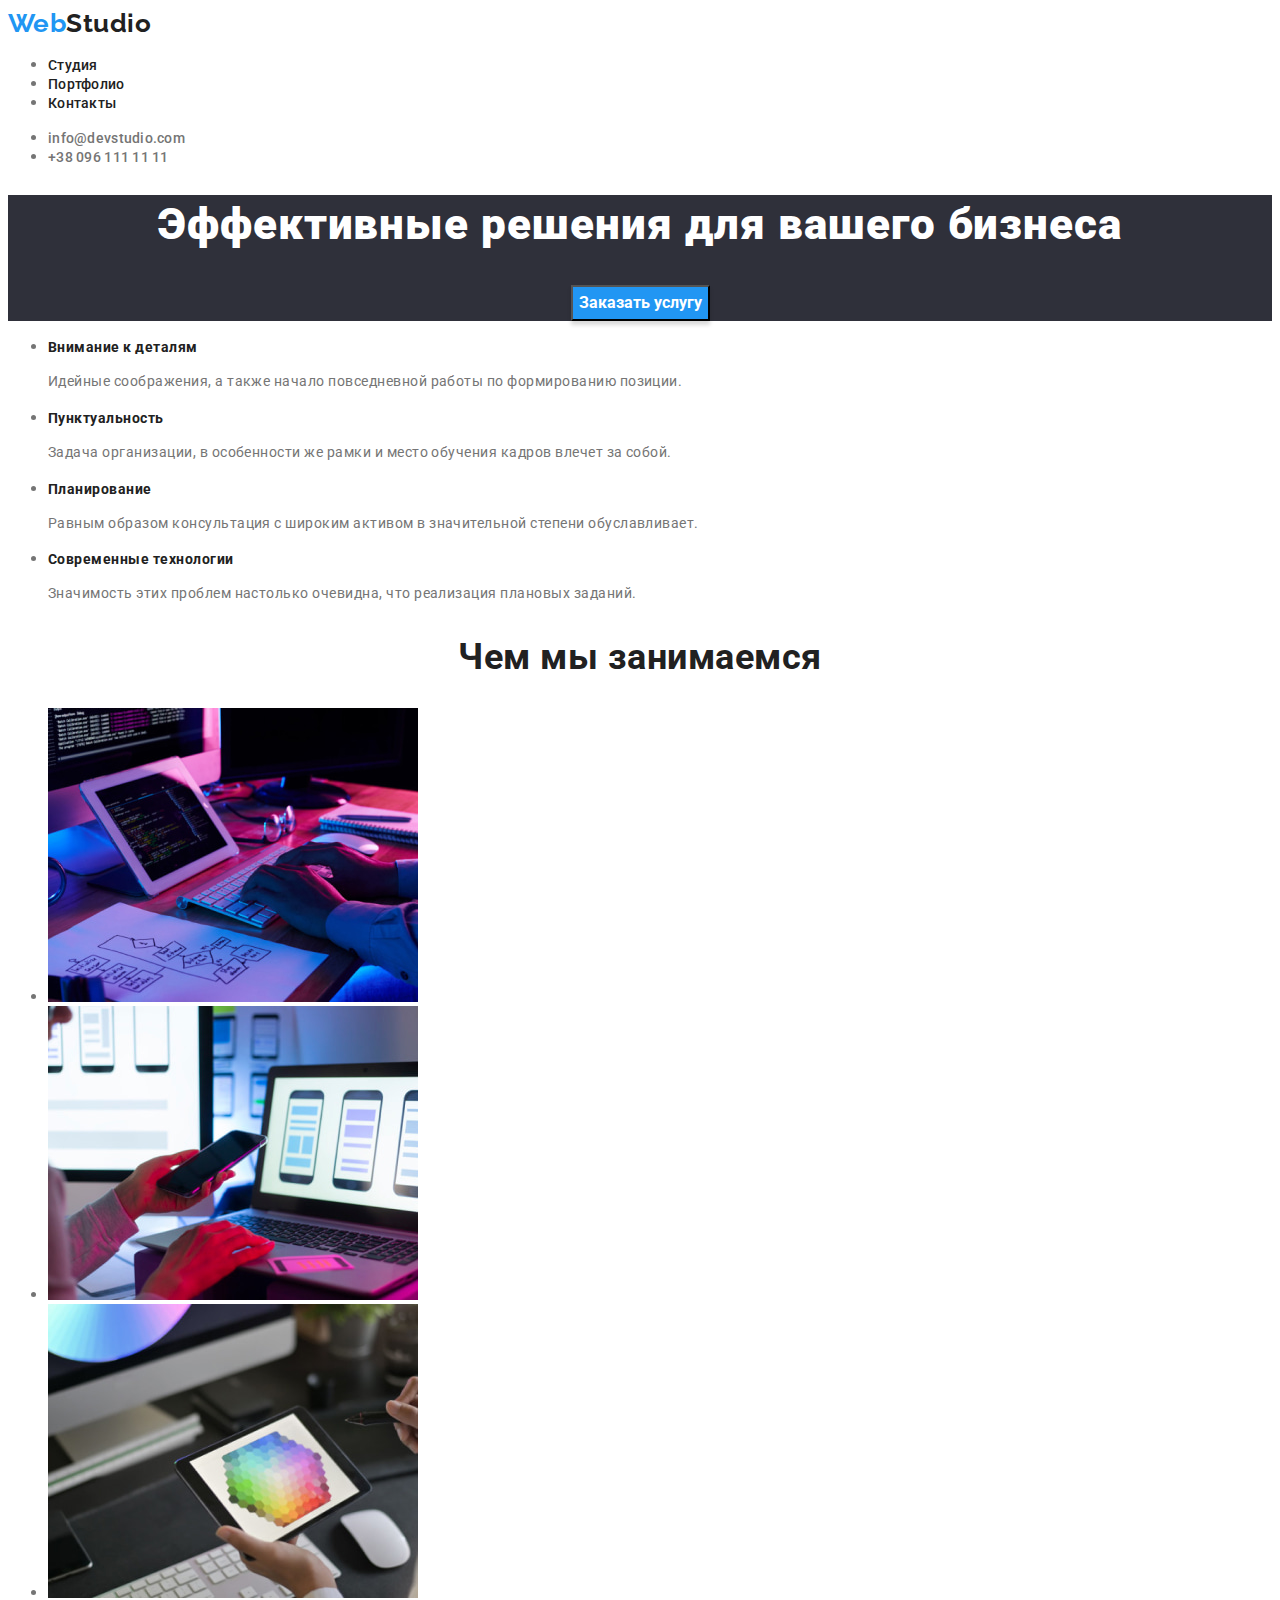
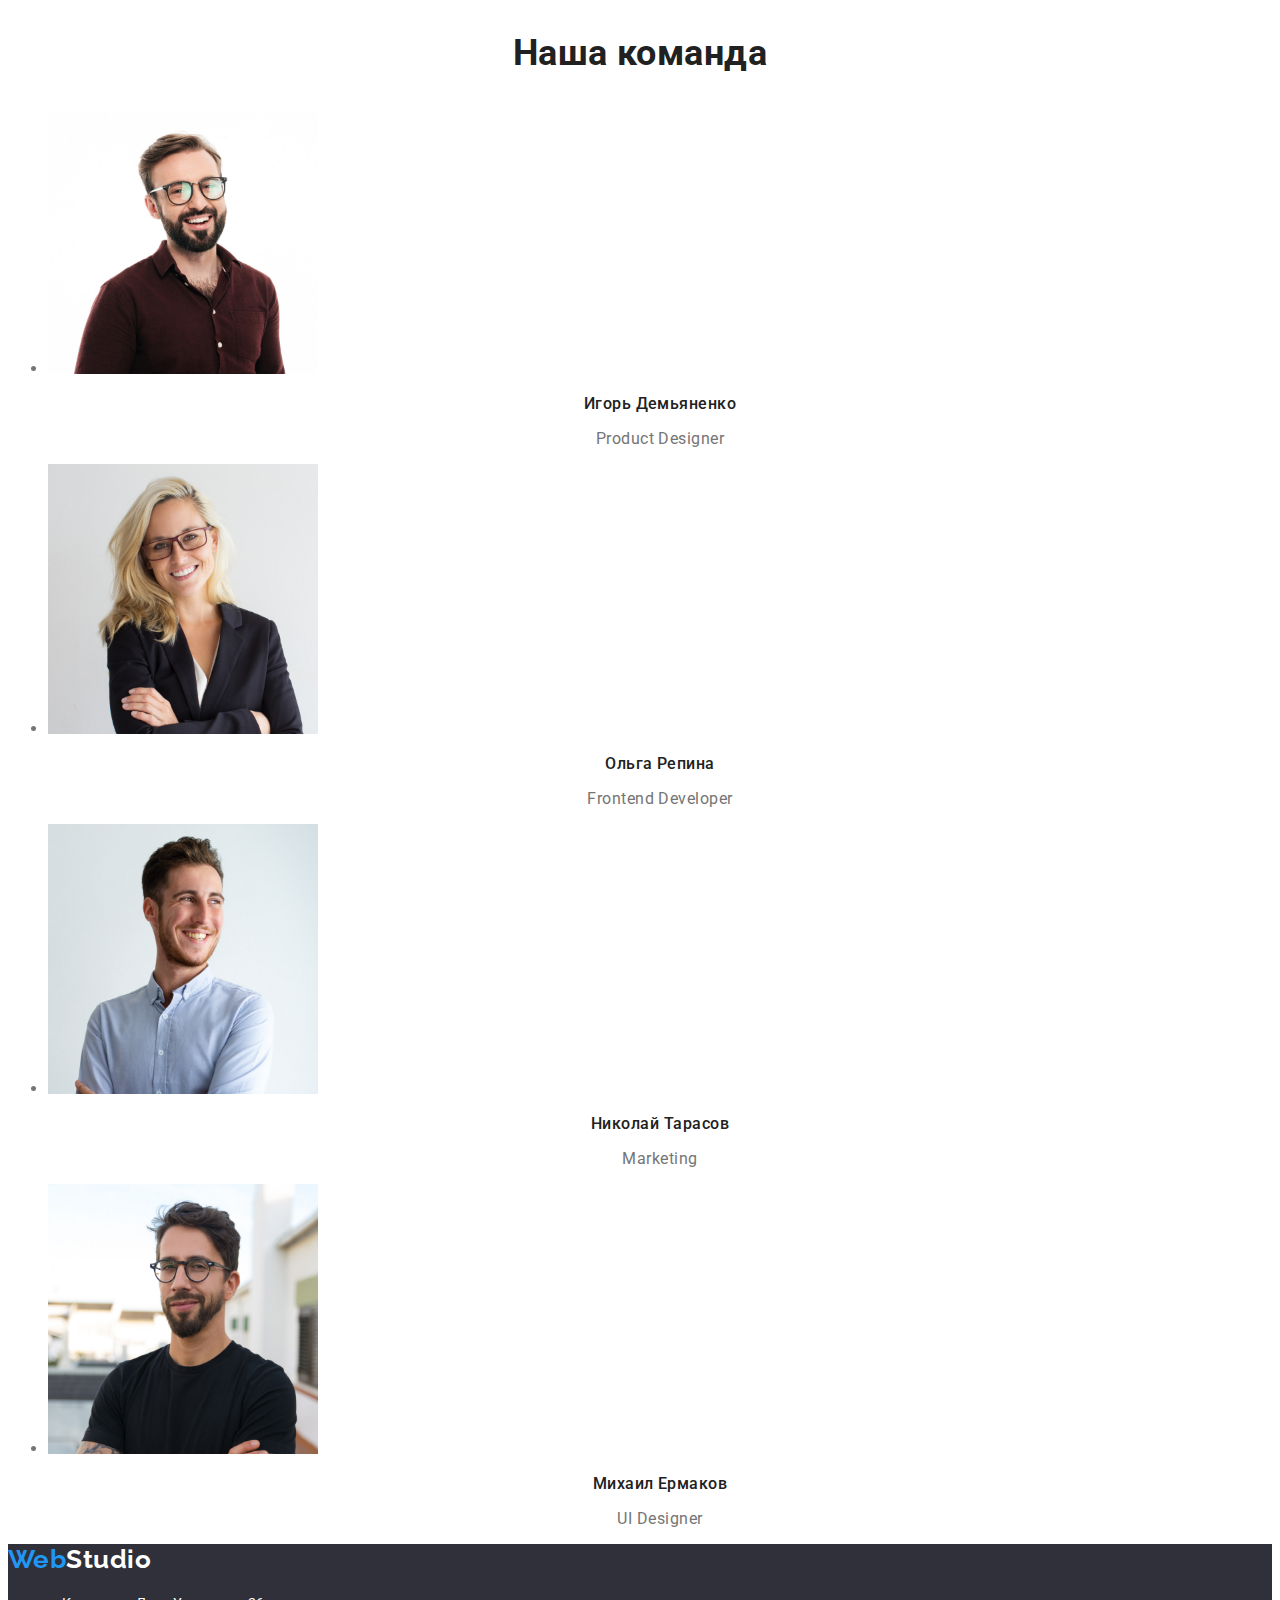
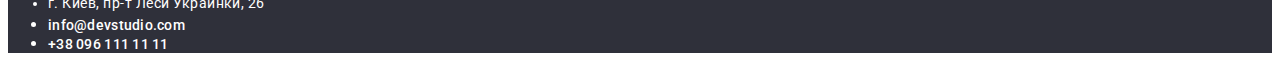
==== index.html @ 2010a7c2 "Initial commit" ====
<!DOCTYPE html>
<html lang="ru">
<head>
    <meta charset="UTF-8">
    <meta http-equiv="X-UA-Compatible" content="IE=edge">
    <meta name="viewport" content="width=device-width, initial-scale=1.0">
    <title>Module 1</title>
    <link rel="preconnect" href="https://fonts.googleapis.com">
    <link rel="preconnect" href="https://fonts.gstatic.com" crossorigin>
    <link href="https://fonts.googleapis.com/css2?family=Raleway:wght@700&family=Roboto:wght@400;500;700;900&display=swap"
        rel="stylesheet">
    <link rel="stylesheet" href="/css/styles.css">
</head>
<body>
    <header class="header">
        <nav class="navi">
            <a href="./index.html" lang="en" class="header-logo"><span class="header-logo-first-part">Web</span><span class="header-logo-second-part">Studio</span></a>
            <ul class="navi-list">
                <li class="navi-item"><a href="/index.html" class="navi-item-link">Студия</a></li>
                <li class="navi-item"><a href="/portfolio.html" class="navi-item-link">Портфолио</a></li>
                <li class="navi-item"><a href="" class="navi-item-link">Контакты</a></li>
            </ul>
        </nav>
        <ul class="navi-contact">
            <li class="navi-contact-item"><a href="mailto:info@devstudio.com" class="navi-contact-mail">info@devstudio.com</a></li>
            <li class="navi-contact-item"><a href="tel:+380961111111" class="navi-contact-tel">+38 096 111 11 11</a></li>
        </ul>
    </header>

    <main>
        <!--Hero-->
        <section class="hero">
            <h1 class="hero-title">Эффективные решения для вашего бизнеса</h1>
            <button type="button" class="hero-btn">Заказать услугу</button>
        </section>

        <!--Hang-->
        <section class="hang">
            <h2 hidden class="hang-title">Особенности</h2>
            <ul class="hang-list">
                <li class="hang-item">
                    <h3 class="hang-subtitle">Внимание к деталям</h3>
                    <p class="hang-item-text">Идейные соображения, а также начало повседневной работы по формированию позиции.</p>
                </li>
                <li class="hang-item">
                    <h3 class="hang-subtitle">Пунктуальность</h3>
                    <p class="hang-item-text">Задача организации, в особенности же рамки и место обучения кадров влечет за собой.</p>
                </li>
                <li class="hang-item">
                    <h3 class="hang-subtitle">Планирование</h3>
                    <p class="hang-item-text">Равным образом консультация с широким активом в значительной степени обуславливает.</p>
                </li>
                <li class="hang-item">
                    <h3 class="hang-subtitle">Современные технологии</h3>
                    <p class="hang-item-text">Значимость этих проблем настолько очевидна, что реализация плановых заданий.</p>
                </li>
            </ul>
        </section>
        
        <!--Product-->
        <section class="product">
            <h2 class="product-title">Чем мы занимаемся</h2>
            <ul class="product-list">
                <li class="product-item"><img src="./images/img1.jpg" alt="работа на компьютере" width="370" height="294" class="product-item-img"></li>
                <li class="product-item"><img src="./images/img2.jpg" alt="работа на телефоне" width="370" height="294" class="product-item-img"></li>
                <li class="product-item"><img src="./images/img3.jpg" alt="работа на планшете" width="370" height="294" class="product-item-img"></li>
            </ul>
        </section>

        <!--Our team-->
        <section class="team">
            <h2 class="team-title">Наша команда</h2>
            <ul class="team-list">
                <li class="team-item">
                    <img src="./images/img4.jpg" alt="Фото Игорь" width="270" height="270" class="teammate-photo">
                    <h3  class="teammate-name">Игорь Демьяненко</h3>
                    <p  class="teammate-major">Product Designer</p>
                </li>
                <li>
                    <img src="./images/img5.jpg" alt="Фото Ольга" width="270" height="270" class="teammate-photo">
                    <h3 class="teammate-name">Ольга Репина</h3>
                    <p class="teammate-major">Frontend Developer</p>
                </li>
                <li>
                    <img src="./images/img6.jpg" alt="Фото Николай" width="270" height="270" class="teammate-photo">
                    <h3 class="teammate-name">Николай Тарасов</h3>
                    <p class="teammate-major">Marketing</p>
                </li>
                <li>
                    <img src="./images/img7.jpg" alt="Фото Михаил" width="270" height="270" class="teammate-photo">
                    <h3 class="teammate-name">Михаил Ермаков</h3>
                    <p class="teammate-major">UI Designer</p>
                </li>
            </ul>
        </section>

    </main>

    <footer class="footer">
        <a href="./index.html" lang="en" class="footer-logo"><span class="footer-logo-first-part">Web</span><span class="footer-logo-second-part">Studio</span></a>
            <address class="footer-contacts">
                <ul class="footer-list">
                    <li class="footer-address">г. Киев, пр-т Леси Украинки, 26</li>
                    <li><a href="mailto:info@devstudio.com" class="footer-mail">info@devstudio.com</a></li>
                    <li><a href="tel:+380961111111" class="footer-tel">+38 096 111 11 11</a></li> 
                </ul>
            </address>
    </footer>
</body>
</html>
---- css/styles.css ----
:root {
  /* Основные шрифты */
  --main-font: "Roboto", sans-serif;
  --secondary-font: "Raleway", sans-serif;

  /* Основные цвета */
  --primery-text-color: #757575;
  --primery-white-color: #ffffff;
  --primery-title-color: #212121;
  --accent-color: #2196f3;
  --secondary-bg-color: #2F303A;
}
body {
  background-color: var(--primery-white-color);
  color: var(--primery-text-color);
  font-family: var(--main-font);
  letter-spacing: 0.03em;
  text-decoration: none;
}
/* Seite nav */
.header-logo {
  font-family: var(--secondary-font);
  font-size: 26px;
  font-weight: 700;
  line-height: 1.19;
  text-decoration: none;
}
.header-logo-first-part {
  color: var(--accent-color);
}
.header-logo-second-part {
  color: var(--primery-title-color);
}
.navi-item-link {
  color: var(--primery-title-color);
  font-family: var(--main-font);
  font-size: 14px;
  font-weight: 500;
  line-height: 1.14;
  letter-spacing: 0.02em;
  text-decoration: none;
}
.navi-item-link:hover,
.navi-item-link:focus {
  color: var(--accent-color);
}
.navi-contact-mail,
.navi-contact-tel {
  color: var(--primery-text-color);
  font-size: 14px;
  font-weight: 500;
  line-height: 1.14;
  letter-spacing: 0.02em;
  text-decoration: none;
}
.navi-contact-mail:hover,
.navi-contact-mail:focus,
.navi-contact-tel:hover,
.navi-contact-tel:focus {
  color: var(--accent-color);
}
/* Hero */
.hero{
    background-color: var(--secondary-bg-color);
    letter-spacing: 0.06em;
    text-align: center;
    color: var(--primery-white-color);
}
.hero-title {
    font-size: 44px;
    font-weight: 900;
    line-height: 1.36;
}
.hero-btn {
    background-color: var(--accent-color);
    color: var(--primery-white-color);
    font-family: inherit;
    font-size: 16px;
    font-weight: 700;
    line-height: 1.88;
    box-shadow: 0px 4px 4px rgba(0, 0, 0, 0.15);
    cursor: pointer;
}
/* Hang */
.hang-subtitle {
    color: var(--primery-title-color);
    font-family: Roboto;
    font-size: 14px;
    font-weight: 700;
    line-height: 1.14;
}
.hang-item-text { 
    font-size: 14px;
    font-weight: 400;
    line-height: 1.71;
}
/* Product */
.product-title {
    color: var(--primery-title-color);
    font-size: 36px;
    font-weight: 700;
    line-height: 1.17;
    text-align: center;
}
/* Our team */
.team-title {
    color: var(--primery-title-color);
    font-size: 36px;
    font-weight: 700;
    line-height: 42px;
    text-align: center;
}
.teammate-name {
    color: var(--primery-title-color);
    font-size: 16px;
    font-weight: 500;
    line-height: 1.19;
    text-align: center;
}
.teammate-major {
    font-size: 16px;
    line-height: 1.19;
    text-align: center;
}
/* Page */
.page-filters-btn {
    background-color: #F5F4FA;
    color: var(--primery-title-color);
    cursor: pointer;   
    font-size: 16px;
    font-weight: 500;
    line-height: 1.63;
    text-align: center;
}
.page-filters-btn:hover,
.page-filters-btn:focus {
    background-color: var(--accent-color);
    color: var(--primery-white-color);
}
.page-item-link {
    text-decoration: none;
}
.page-subtitle {
    color: var(--primery-title-color);
    font-size: 18px;
    font-weight: 700;
    line-height: 2;
    letter-spacing: 0.06em;
}
.page-text {
    color: var(--primery-text-color);
    font-size: 16px;
    font-weight: 400;
    line-height: 1.89;
}
/* Footer */
.footer {
    background-color: var(--secondary-bg-color);
    color: var(--primery-white-color);
    
}
.footer-logo {
    font-family: var(--secondary-font);
    font-size: 26px;
    font-weight: 700;
    line-height: 1.19;
    text-decoration: none;
}
.footer-logo-first-part {
    color: var(--accent-color);
}
.footer-logo-second-part {
    color: var(--primery-white-color);
}
.footer-contacts {
    font-style: normal;
}
.footer-address {
    color: rgba(255, 255, 255, 0,6);
    font-size: 14px;
    line-height: 24px;
}
.footer-mail,
.footer-tel {
    color:var(--primery-white-color);
    font-size: 14px;
    font-weight: 500;
    line-height: 1.14;
    letter-spacing: 0.02em;
    text-decoration: none;
}
.footer-mail:hover,
.footer-mail:focus,
.footer-tel:hover,
.footer-tel:focus {
    color: var(--accent-color);
}
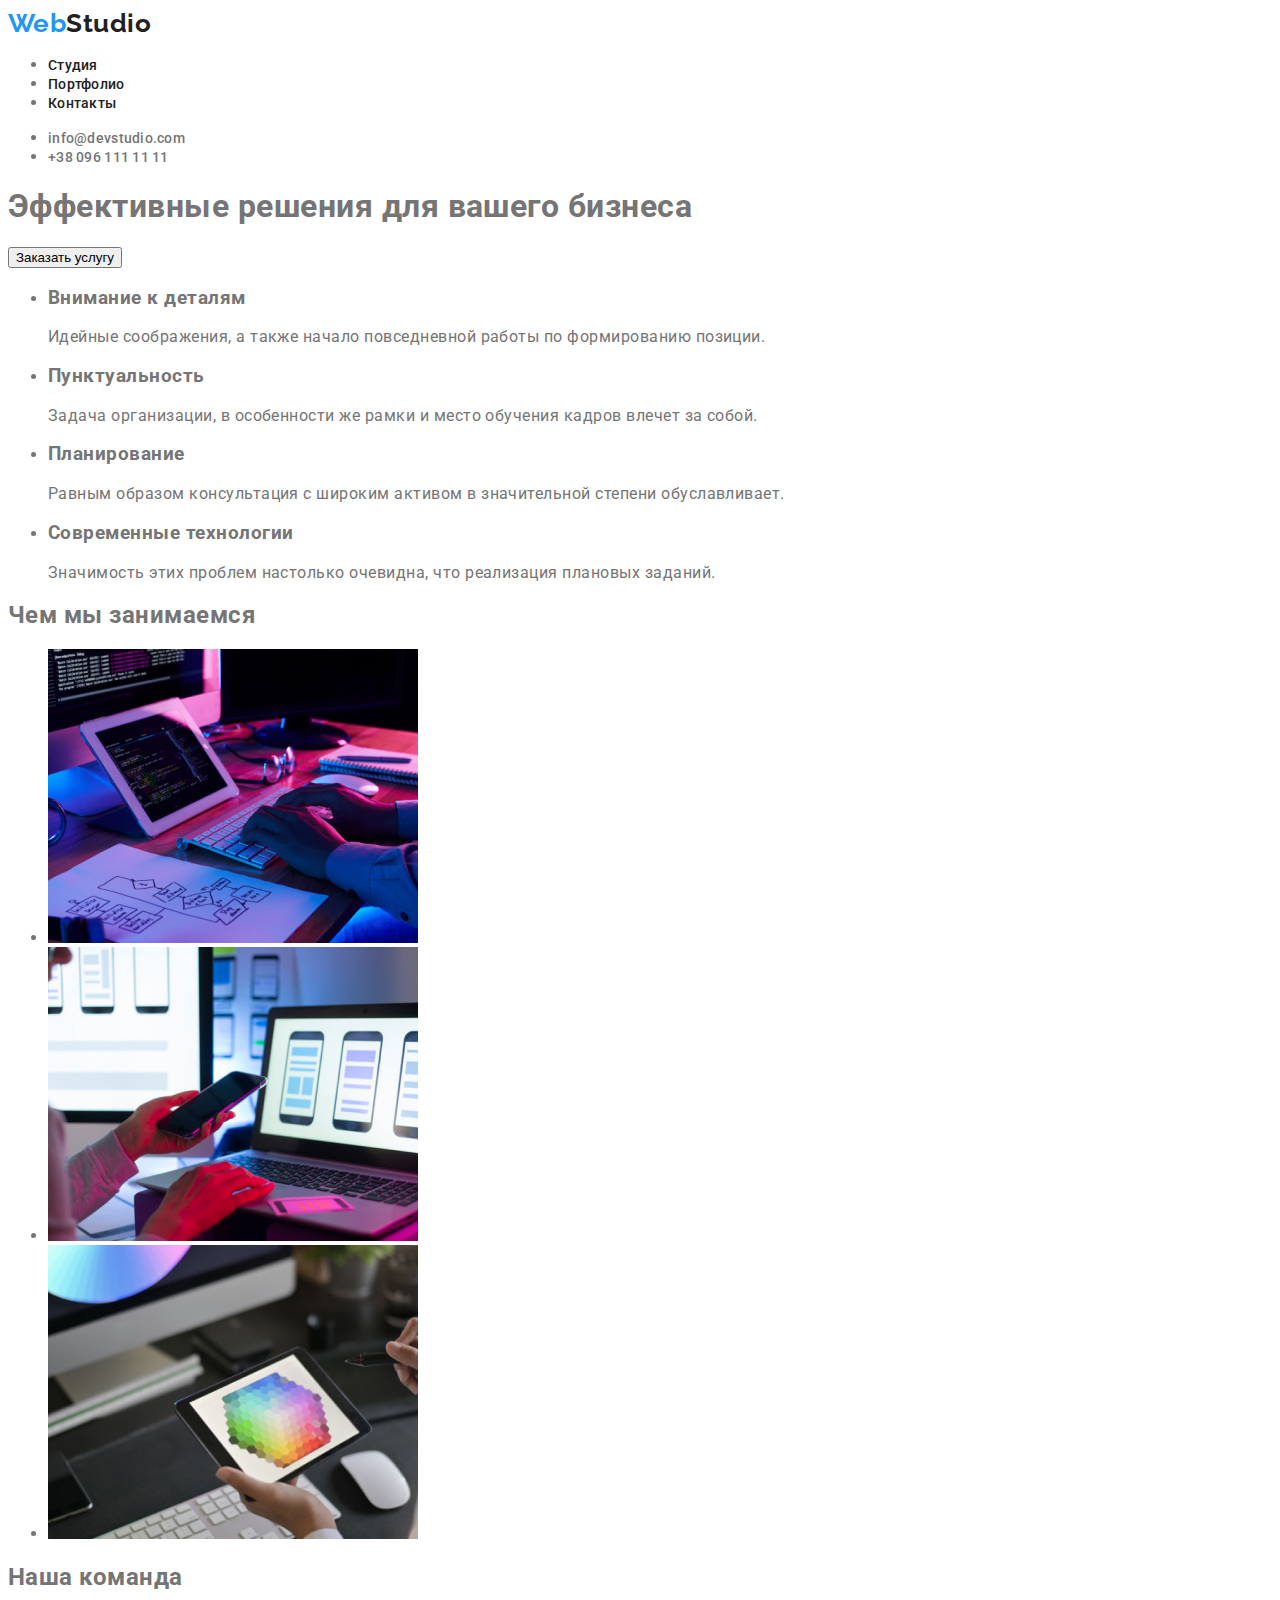
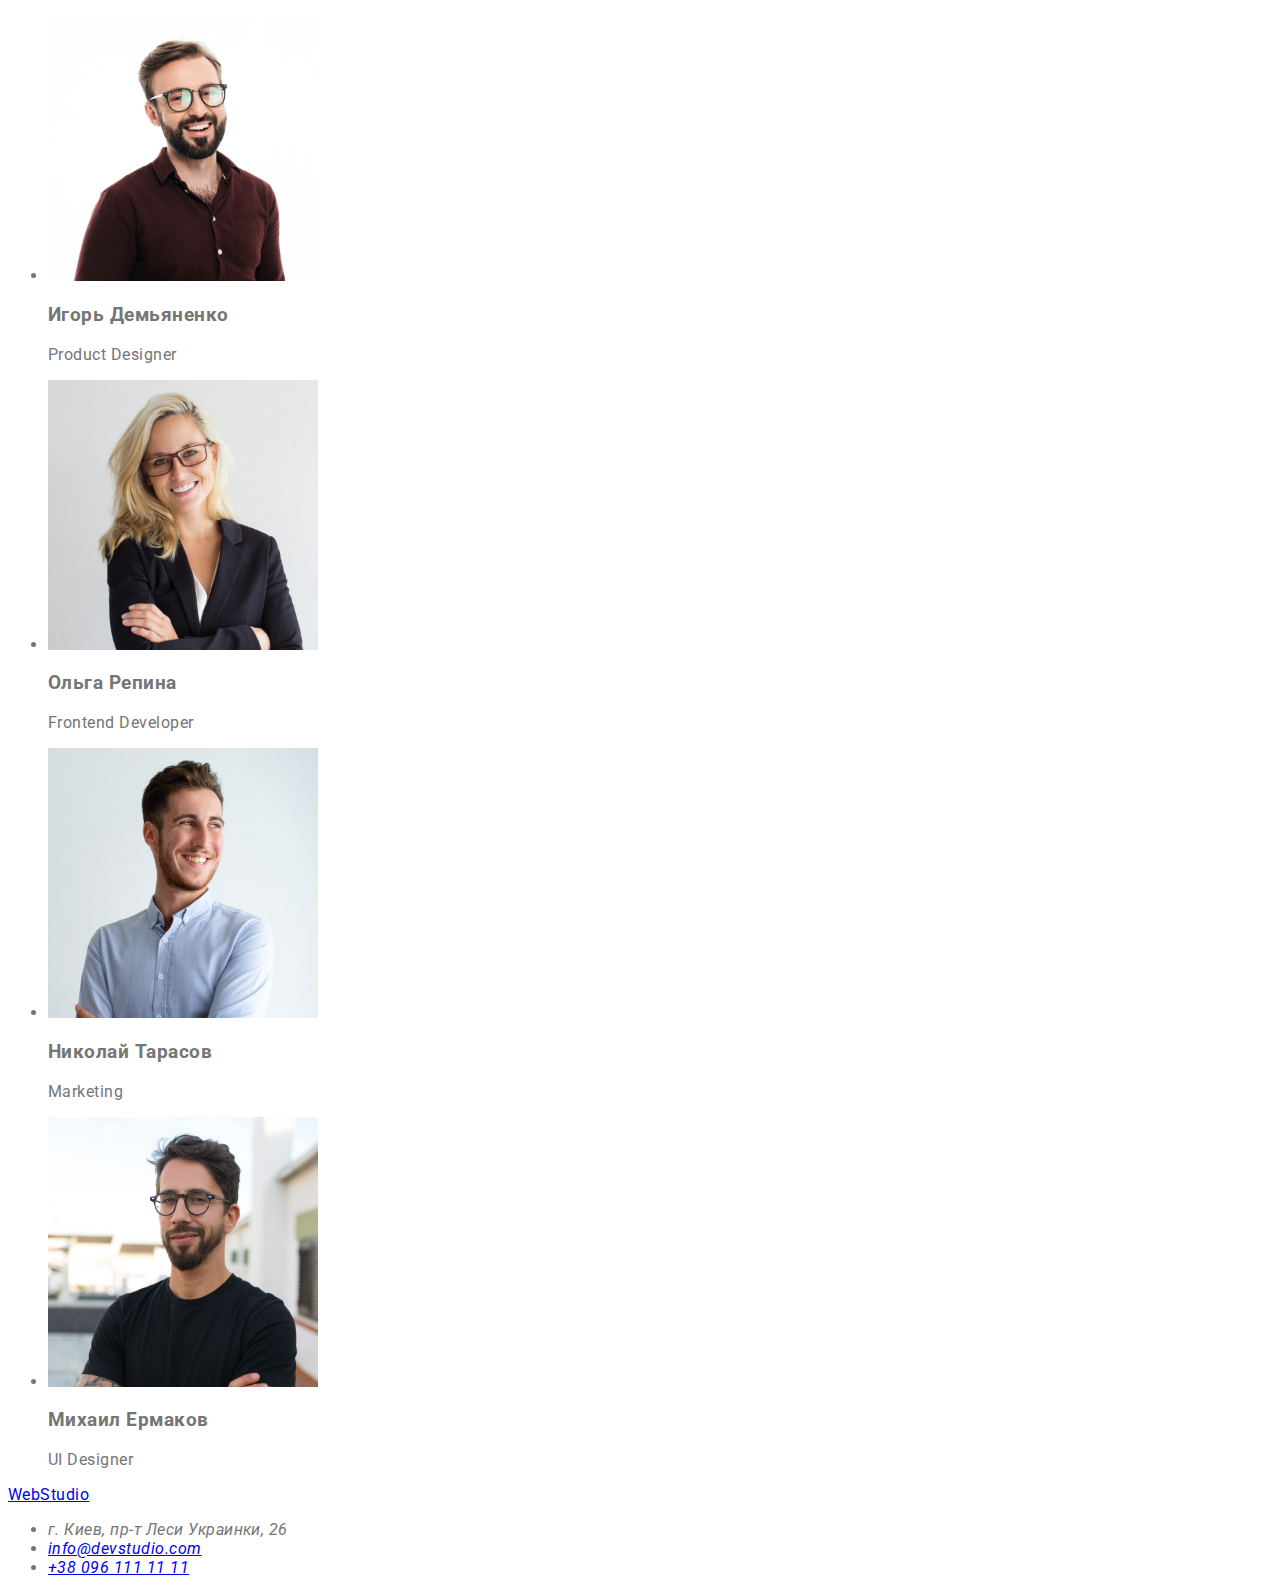
==== commit 5053fb7e: "current" ====
--- a/index.html
+++ b/index.html
@@ -16,7 +16,7 @@
         <nav class="navi">
             <a href="./index.html" lang="en" class="header-logo"><span class="header-logo-first-part">Web</span><span class="header-logo-second-part">Studio</span></a>
             <ul class="navi-list">
-                <li class="navi-item"><a href="/index.html" class="navi-item-link">Студия</a></li>
+                <li class="navi-item"><a href="/index.html" class="navi-item-link ">Студия</a></li>
                 <li class="navi-item"><a href="/portfolio.html" class="navi-item-link">Портфолио</a></li>
                 <li class="navi-item"><a href="" class="navi-item-link">Контакты</a></li>
             </ul>
--- a/css/styles.css
+++ b/css/styles.css
@@ -59,6 +59,8 @@
 .navi-contact-tel:focus {
   color: var(--accent-color);
 }
+.navi-list .navi-item-link.current {
+    color: var(--accent-color);
 /* Hero */
 .hero{
     background-color: var(--secondary-bg-color);
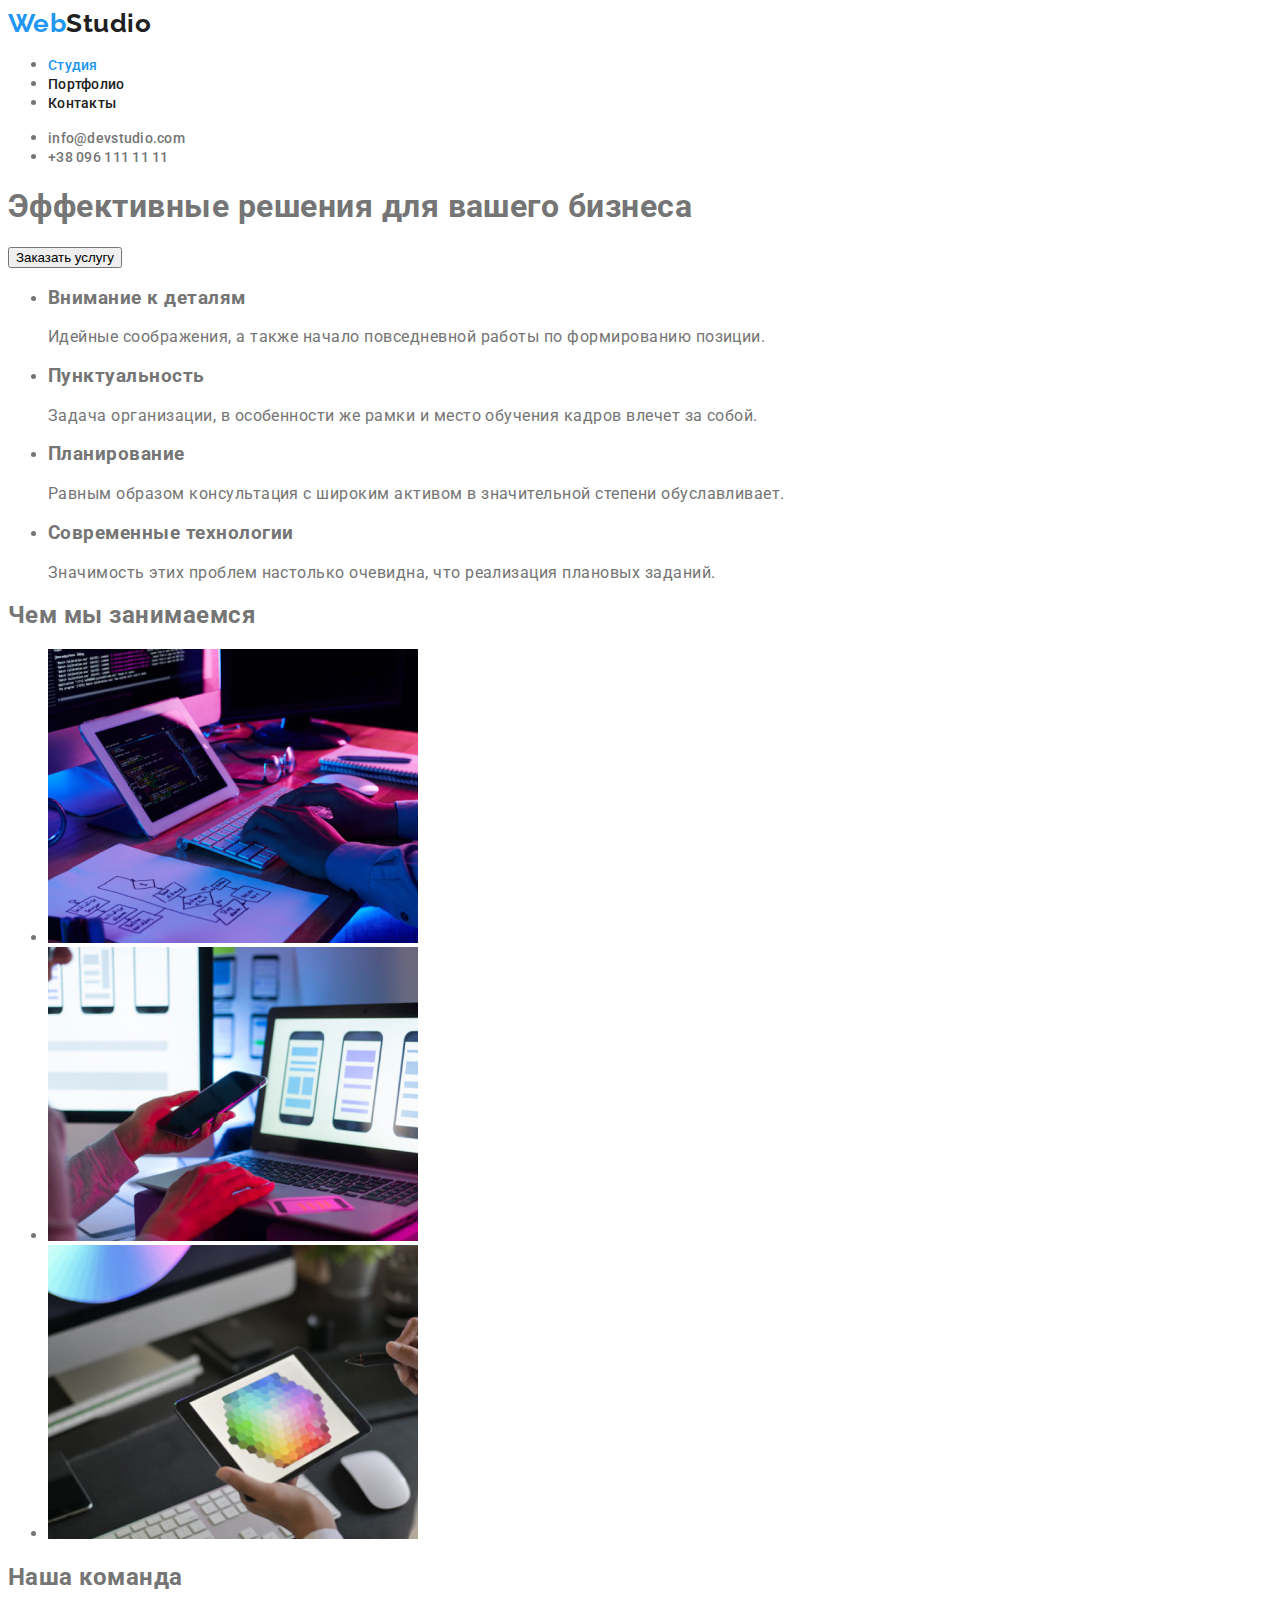
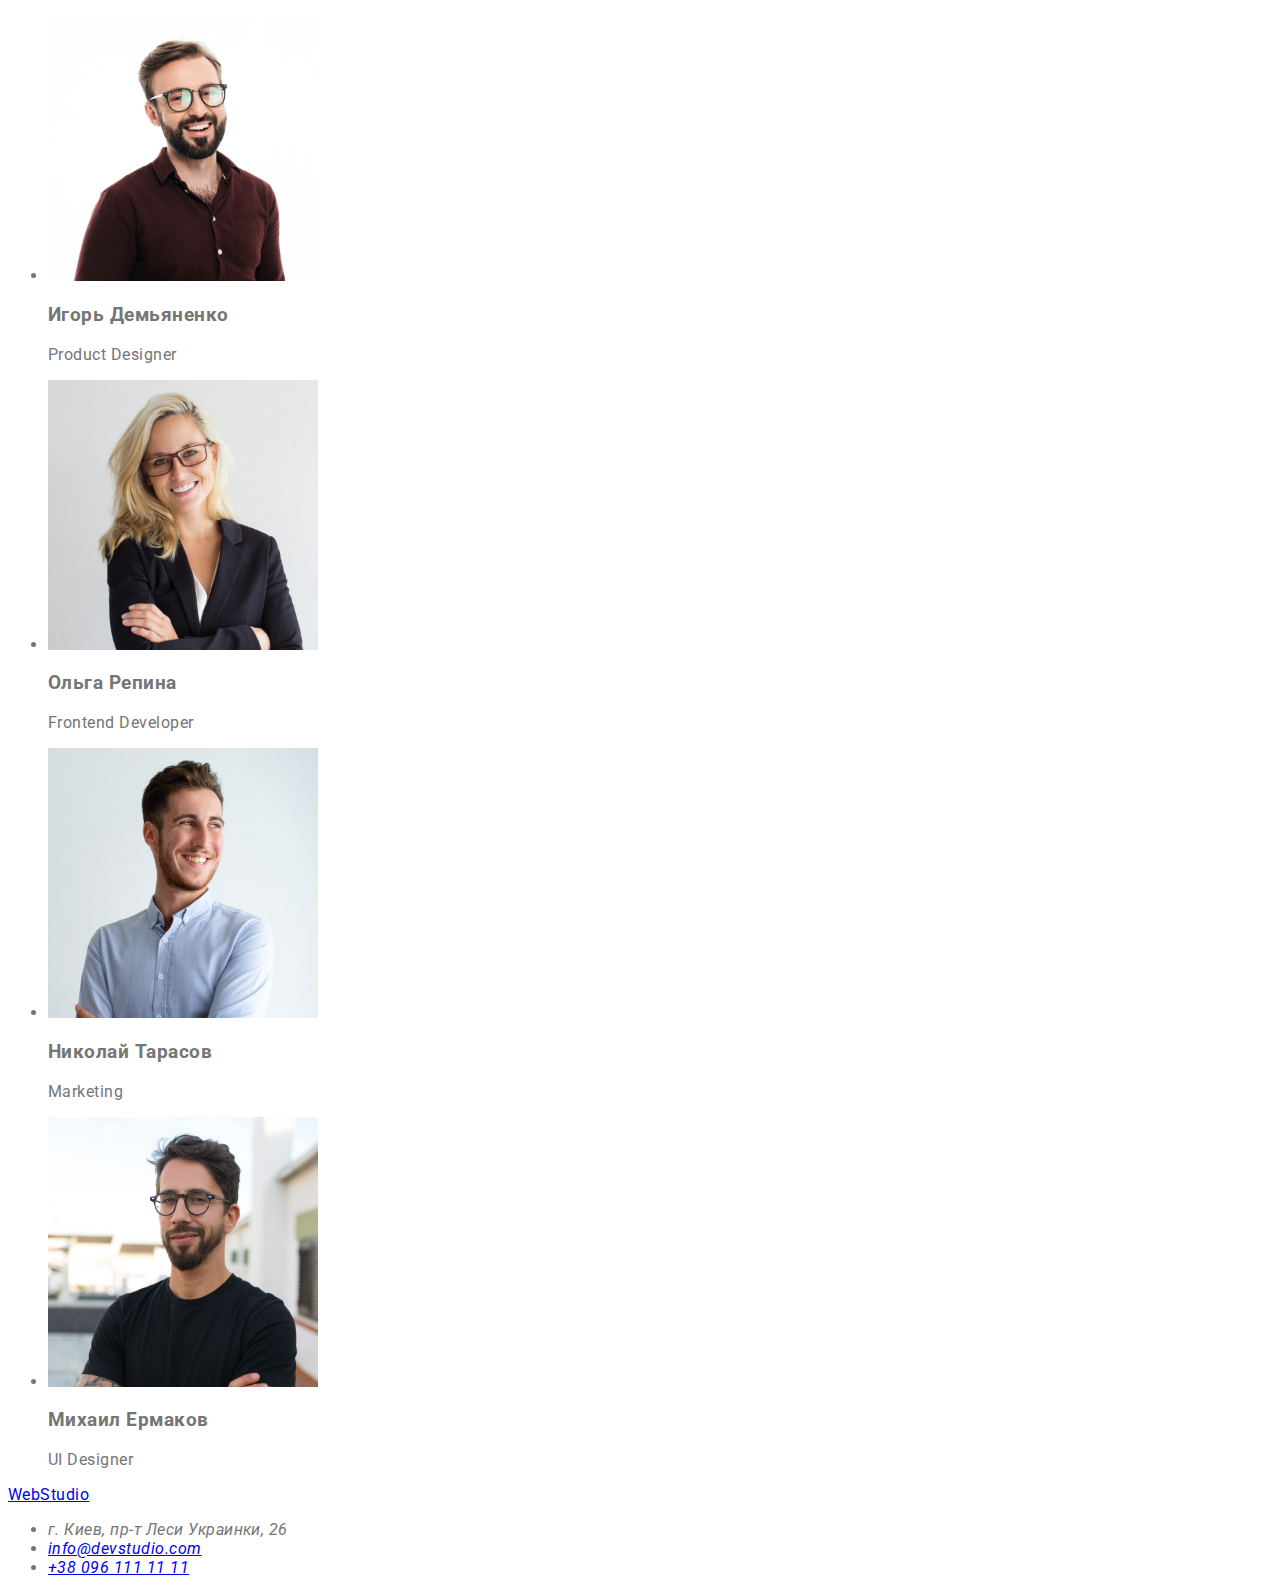
==== commit 8679d6c8: "Update index.html" ====
--- a/index.html
+++ b/index.html
@@ -4,7 +4,7 @@
     <meta charset="UTF-8">
     <meta http-equiv="X-UA-Compatible" content="IE=edge">
     <meta name="viewport" content="width=device-width, initial-scale=1.0">
-    <title>Module 1</title>
+    <title>Module 2</title>
     <link rel="preconnect" href="https://fonts.googleapis.com">
     <link rel="preconnect" href="https://fonts.gstatic.com" crossorigin>
     <link href="https://fonts.googleapis.com/css2?family=Raleway:wght@700&family=Roboto:wght@400;500;700;900&display=swap"
@@ -16,7 +16,7 @@
         <nav class="navi">
             <a href="./index.html" lang="en" class="header-logo"><span class="header-logo-first-part">Web</span><span class="header-logo-second-part">Studio</span></a>
             <ul class="navi-list">
-                <li class="navi-item"><a href="/index.html" class="navi-item-link ">Студия</a></li>
+                <li class="navi-item"><a href="/index.html" class="navi-item-link current">Студия</a></li>
                 <li class="navi-item"><a href="/portfolio.html" class="navi-item-link">Портфолио</a></li>
                 <li class="navi-item"><a href="" class="navi-item-link">Контакты</a></li>
             </ul>
@@ -66,7 +66,7 @@
                 <li class="product-item"><img src="./images/img3.jpg" alt="работа на планшете" width="370" height="294" class="product-item-img"></li>
             </ul>
         </section>
-
+        
         <!--Our team-->
         <section class="team">
             <h2 class="team-title">Наша команда</h2>
